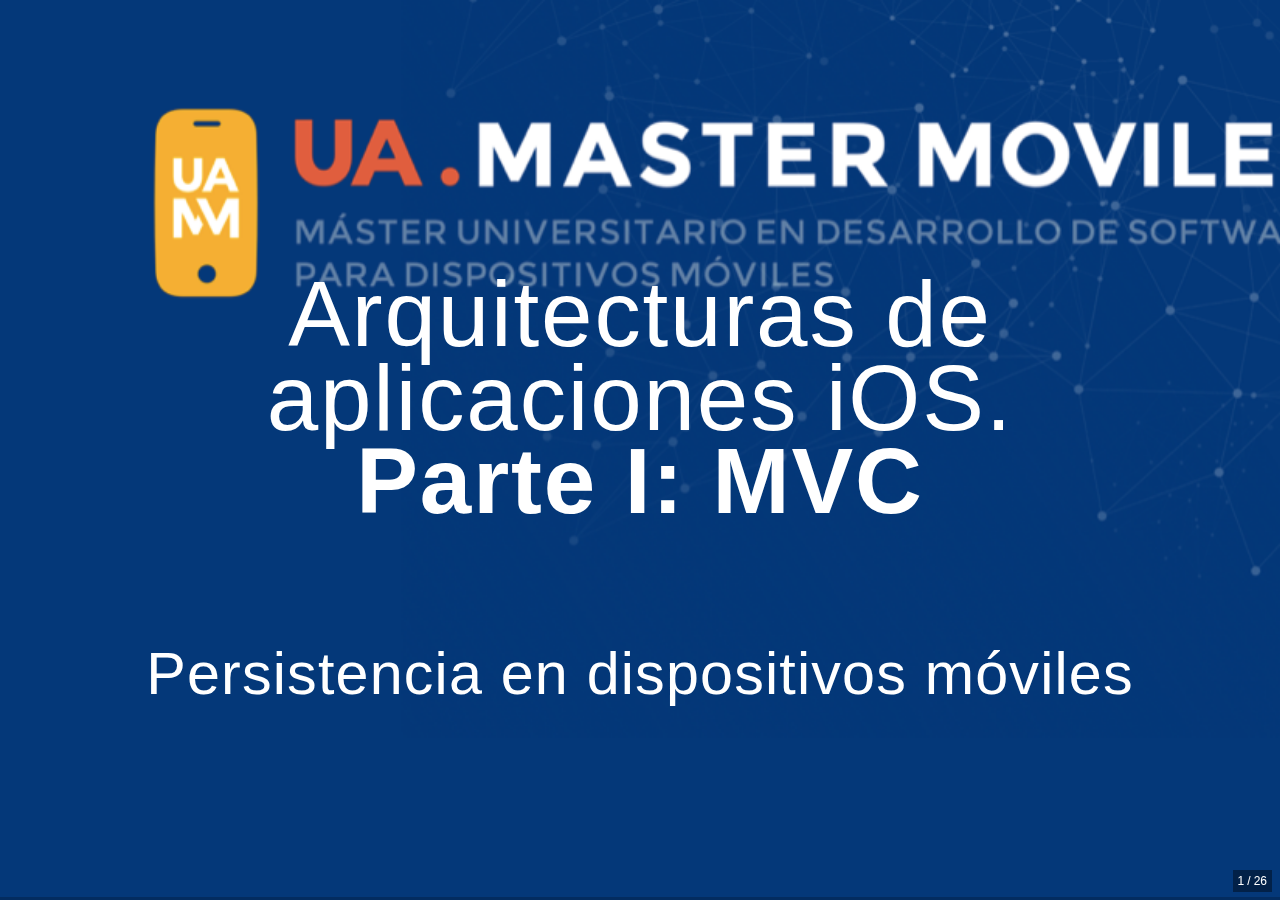
==== traspas/arquitecturas1/index.html @ 9c8a78f2 "1920" ====
<!doctype html>
<html>
	<head>
		<meta charset="utf-8">
		<meta name="viewport" content="width=device-width, initial-scale=1.0, maximum-scale=1.0, user-scalable=no">

		<title>Arquitecturas de aplicaciones iOS, parte I</title>

		<link rel="stylesheet" href="../../reveal.js-3.7.0/css/reveal.css">
		<link rel="stylesheet" href="../../reveal.js-3.7.0/css/theme/MM.css">

		<!-- Theme used for syntax highlighting of code -->
		<link rel="stylesheet" href="../../reveal.js-3.7.0/lib/css/github.css">

		<!-- Printing and PDF exports -->
		<script>
			var link = document.createElement( 'link' );
			link.rel = 'stylesheet';
			link.type = 'text/css';
			link.href = window.location.search.match( /print-pdf/gi ) ? '../../reveal.js-3.7.0/css/print/pdf.css' : '../../reveal.js-3.7.0/css/print/paper.css';
			document.getElementsByTagName( 'head' )[0].appendChild( link );
		</script>
	</head>
	<body>
		<div class="reveal">
			<div class="slides">
				<section data-markdown="traspas.md"></section>
			</div>
		</div>

		<script src="../../reveal.js-3.7.0/lib/js/head.min.js"></script>
		<script src="../../reveal.js-3.7.0/js/reveal.js"></script>

		<script>
			// More info about config & dependencies:
			// - https://github.com/hakimel/reveal.js#configuration
			// - https://github.com/hakimel/reveal.js#dependencies
			Reveal.initialize({
				history: true,
				dependencies: [
					{ src: '../../reveal.js-3.7.0/plugin/markdown/marked.js' },
					{ src: '../../reveal.js-3.7.0/plugin/markdown/markdown.js' },
					{ src: '../../reveal.js-3.7.0/plugin/notes/notes.js', async: true },
					{ src: '../../reveal.js-3.7.0/plugin/highlight/highlight.js', async: true, callback: function() { hljs.initHighlightingOnLoad(); } },
					{ src: '../../reveal.js-3.7.0/plugin/zoom-js/zoom.js', async: true }
				]
			});
			Reveal.configure({ 
				controls: false,
				slideNumber: 'c/t'
			});

		</script>
	</body>
</html>
---- reveal.js-3.7.0/css/theme/MM.css ----
@import url(https://fonts.googleapis.com/css?family=News+Cycle:400,700);
@import url(https://fonts.googleapis.com/css?family=Lato:400,700,400italic,700italic);

 .reveal .slides .titulo h1,
 .reveal .slides .titulo h2 {
  color: #fff; 
}

.reveal .backgrounds .titulo {
  background-image: url('../images/fondo_uamm.png');
  background-size: cover;
}

.backgrounds .dim {
     -webkit-filter: opacity(30%);
     -moz-filter: opacity(30%);
     -o-filter: opacity(30%);
     -ms-filter: opacity(30%);
     filter: opacity(30%);
 }


@font-face {
  font-family: "Helvetica Neue Light", sans-serif;
  font-size: 36px;
  font-weight: lighter;
  letter-spacing: -0.02em;
  color: black; 
}

/*********************************************
 * GLOBAL STYLES
 *********************************************/
body {
  background: #fff;
  background-color: #fff; }

.reveal {
  font-family: "Helvetica Neue Light", sans-serif;
  font-size: 30px;
  font-weight: lighter;
  color: black; }

.reveal .slides > section,
.reveal .slides > section > section {
  line-height: 1.3;
  font-weight: inherit; }

/*********************************************
 * HEADERS
 *********************************************/
.reveal h1,
.reveal h2,
.reveal h3,
.reveal h4,
.reveal h5,
.reveal h6 {
  margin: 0 0 20px 0;
  font-family: "Helvetica Neue Light", sans-serif;
  line-height: 0.9em;
  letter-spacing: 0.02em;
  word-wrap: break-word; 
}

.reveal h1 {
  font-size: 2.5em; 
  background-position: left center;
  background-repeat: no-repeat;
  padding: 80px 150px;  
}

.reveal h2 {
  font-size: 1.6em; }

.reveal h3 {
  font-size: 1.3em; }

.reveal h4 {
  font-size: 1em; }


/*********************************************
 * OTHER
 *********************************************/
.reveal p {
  margin: 20px 0;
  display: inline-block;
  text-align: left;
}

.reveal .caption {
  font-size: 0.5em;
  text-align: center;
}

/* Ensure certain elements are never larger than the slide itself */
.reveal img,
.reveal video,
.reveal iframe {
  max-width: 95%;
  max-height: 95%; }

.reveal strong,
.reveal b {
  font-weight: bold; }

.reveal em {
  font-style: italic; }

.reveal ol,
.reveal dl,
.reveal ul {
  display: inline-block;
  text-align: left;
  margin: 0 0 0 1em; }

.reveal ol {
  list-style-type: decimal; }

.reveal ul {
  list-style-type: disc; }

.reveal ul ul {
  list-style-type: square; 
  font-size: 0.9em;
}

.reveal ul ul ul {
  list-style-type: circle; }

.reveal ul ul,
.reveal ul ol,
.reveal ol ol,
.reveal ol ul {
  display: block;
  margin-left: 40px; }


.reveal dt {
  font-weight: bold; }

.reveal dd {
  margin-left: 40px; }

.reveal q,
.reveal blockquote {
  quotes: none; }

.reveal blockquote {
  display: block;
  position: relative;
  width: 70%;
  margin: 20px auto;
  padding: 5px;
  font-style: italic;
  background: rgb(234, 250, 243);
  box-shadow: 0px 0px 2px rgba(0, 0, 0, 0.2); 
  font-size: 0.75em;
  color: rgb(100,100,100);
  border-radius: 15px;
  padding: 1em;
}


.reveal blockquote:after{
  content: ' ';
  position: absolute;
  width: 0;
  height: 0;
  left: -1px;
  right: auto;
  top: auto;
  bottom: -20px;
  border: 22px solid;
  border-color: transparent transparent transparent rgb(234, 250, 243);
}

.reveal blockquote p:first-child,
.reveal blockquote p:last-child {
  display: inline-block; }

.reveal q {
  font-style: italic; }

.reveal pre {
  display: block;
  position: relative;
  width: 90%;
  margin: 20px auto;
  text-align: left;
  font-size: 0.55em;
  font-family: monospace;
  line-height: 1.2em;
  word-wrap: break-word;
  box-shadow: 0px 0px 6px rgba(0, 0, 0, 0.3); }

.reveal code {
  font-family: monospace; }

.reveal pre code {
  display: block;
  padding: 15px;
  overflow: auto;
  max-height: 400px;
  word-wrap: normal; }

.reveal table {
  margin: auto;
  border-collapse: collapse;
  border-spacing: 0; }

.reveal table th {
  font-weight: bold; }

.reveal table th,
.reveal table td {
  text-align: left;
  padding: 0.2em 0.5em 0.2em 0.5em;
  border-bottom: 1px solid; }

.reveal table th[align="center"],
.reveal table td[align="center"] {
  text-align: center; }

.reveal table th[align="right"],
.reveal table td[align="right"] {
  text-align: right; }

.reveal table tbody tr:last-child th,
.reveal table tbody tr:last-child td {
  border-bottom: none; }

.reveal sup {
  vertical-align: super; }

.reveal sub {
  vertical-align: sub; }

.reveal small {
  display: inline-block;
  font-size: 0.6em;
  line-height: 1.2em;
  vertical-align: top; }

.reveal small * {
  vertical-align: top; }

/*********************************************
 * LINKS
 *********************************************/
.reveal a {
  color: #2a76dd;
  text-decoration: none;
  -webkit-transition: color .15s ease;
  -moz-transition: color .15s ease;
  transition: color .15s ease; }

.reveal a:hover {
  color: #6ca0e8;
  text-shadow: none;
  border: none; }

.reveal .roll span:after {
  color: #fff;
  background: #1a53a1; }

/*********************************************
 * IMAGES
 *********************************************/
.reveal section img {
  margin: 15px 0px;
  background: rgba(255, 255, 255, 0.12);
}

.reveal section img.plain {
  border: 0;
  box-shadow: none; }

.reveal a img {
  -webkit-transition: all .15s linear;
  -moz-transition: all .15s linear;
  transition: all .15s linear; }

.reveal a:hover img {
  background: rgba(255, 255, 255, 0.2);
  border-color: #2a76dd;
  box-shadow: 0 0 20px rgba(0, 0, 0, 0.55); }

img.right_vertical_center {
  position: absolute;
  float:right;
  top: 50%;
  -webkit-transform: translateY(-50%);
  -ms-transform: translateY(-50%);
  transform: translateY(-50%);
}

/*********************************************
 * NAVIGATION CONTROLS
 *********************************************/
.reveal .controls .navigate-left,
.reveal .controls .navigate-left.enabled {
  border-right-color: #2a76dd; }

.reveal .controls .navigate-right,
.reveal .controls .navigate-right.enabled {
  border-left-color: #2a76dd; }

.reveal .controls .navigate-up,
.reveal .controls .navigate-up.enabled {
  border-bottom-color: #2a76dd; }

.reveal .controls .navigate-down,
.reveal .controls .navigate-down.enabled {
  border-top-color: #2a76dd; }

.reveal .controls .navigate-left.enabled:hover {
  border-right-color: #6ca0e8; }

.reveal .controls .navigate-right.enabled:hover {
  border-left-color: #6ca0e8; }

.reveal .controls .navigate-up.enabled:hover {
  border-bottom-color: #6ca0e8; }

.reveal .controls .navigate-down.enabled:hover {
  border-top-color: #6ca0e8; }

/*********************************************
 * PROGRESS BAR
 *********************************************/
.reveal .progress {
  background: rgba(0, 0, 0, 0.2); }

.reveal .progress span {
  background: #2a76dd;
  -webkit-transition: width 800ms cubic-bezier(0.26, 0.86, 0.44, 0.985);
  -moz-transition: width 800ms cubic-bezier(0.26, 0.86, 0.44, 0.985);
  transition: width 800ms cubic-bezier(0.26, 0.86, 0.44, 0.985); }


/* Columnas responsive. De http://adamkaplan.me/grid/ */

.column {
    float: left;
    padding-left: 1em;
    padding-right: 1em;
}
  
.column.full { width: 100%; }
.column.two-thirds { width: 66.7%; }
.column.half { width: 47%; padding-left: 3%}
.column.third { width: 33.3%; }
.column.fourth { width: 25%; }
.column.flow-opposite { float: right; }  


.clearfix:before,
.clearfix:after {
  content: " ";
  display: table;
  padding-top: 1em;
}

.clearfix:after {
  clear: both;
}
---- reveal.js-3.7.0/lib/css/github.css ----
/*

github.com style (c) Vasily Polovnyov <vast@whiteants.net>

*/

.hljs {
  display: block;
  overflow-x: auto;
  padding: 0.5em;
  color: #333;
  background: #f8f8f8;
}

.hljs-comment,
.hljs-quote {
  color: #998;
  font-style: italic;
}

.hljs-keyword,
.hljs-selector-tag,
.hljs-subst {
  color: #333;
  font-weight: bold;
}

.hljs-number,
.hljs-literal,
.hljs-variable,
.hljs-template-variable,
.hljs-tag .hljs-attr {
  color: #008080;
}

.hljs-string,
.hljs-doctag {
  color: #d14;
}

.hljs-title,
.hljs-section,
.hljs-selector-id {
  color: #900;
  font-weight: bold;
}

.hljs-subst {
  font-weight: normal;
}

.hljs-type,
.hljs-class .hljs-title {
  color: #458;
  font-weight: bold;
}

.hljs-tag,
.hljs-name,
.hljs-attribute {
  color: #000080;
  font-weight: normal;
}

.hljs-regexp,
.hljs-link {
  color: #009926;
}

.hljs-symbol,
.hljs-bullet {
  color: #990073;
}

.hljs-built_in,
.hljs-builtin-name {
  color: #0086b3;
}

.hljs-meta {
  color: #999;
  font-weight: bold;
}

.hljs-deletion {
  background: #fdd;
}

.hljs-addition {
  background: #dfd;
}

.hljs-emphasis {
  font-style: italic;
}

.hljs-strong {
  font-weight: bold;
}
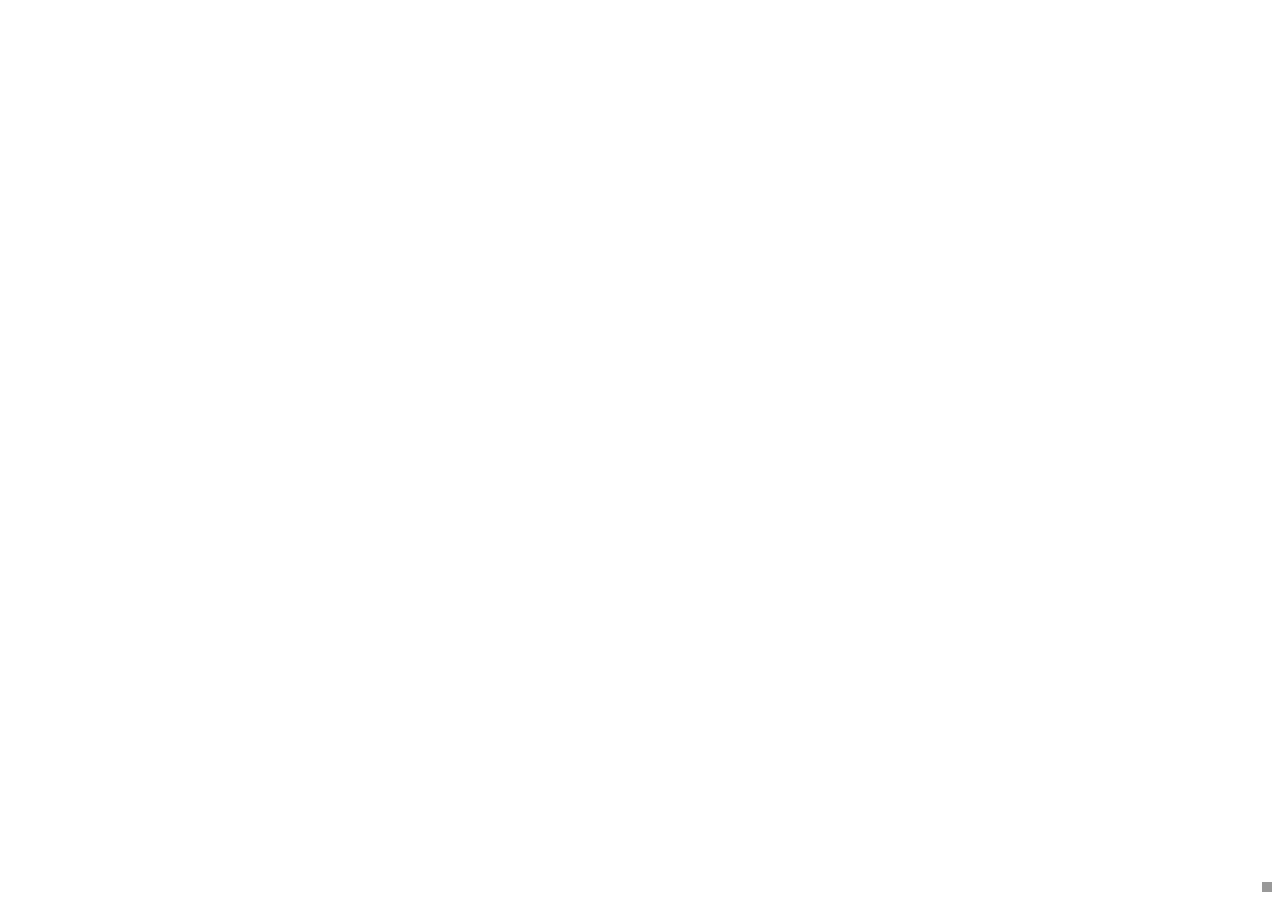
==== commit 790afa53: "2223" ====
--- a/traspas/arquitecturas1/index.html
+++ b/traspas/arquitecturas1/index.html
@@ -47,7 +47,8 @@
 			});
 			Reveal.configure({ 
 				controls: false,
-				slideNumber: 'c/t'
+				slideNumber: 'c/t',
+				transition: 'fade	'
 			});
 
 		</script>
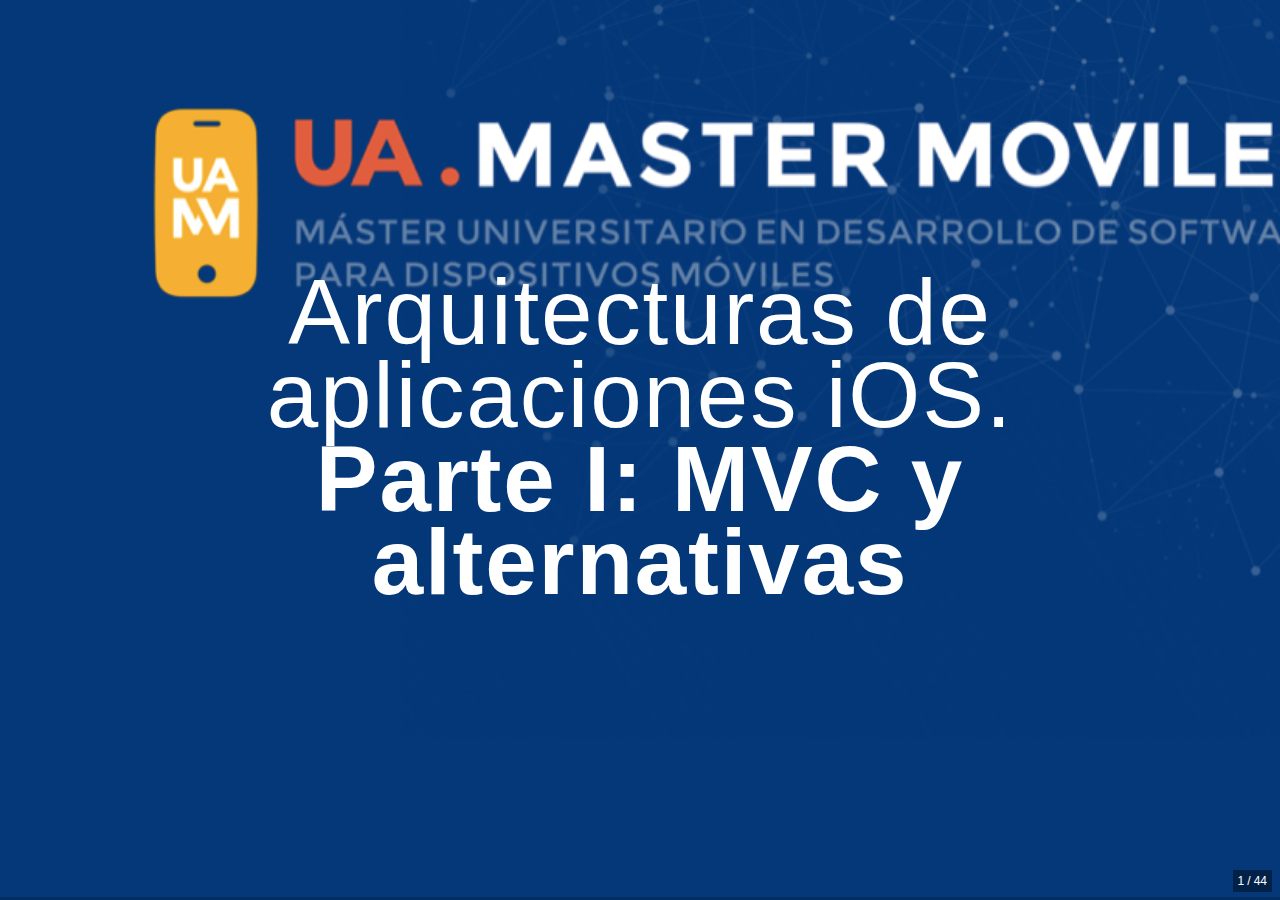
==== commit ff25d51a: "corregido bug sintaxis" ====
--- a/traspas/arquitecturas1/index.html
+++ b/traspas/arquitecturas1/index.html
@@ -48,7 +48,7 @@
 			Reveal.configure({ 
 				controls: false,
 				slideNumber: 'c/t',
-				transition: 'fade	'
+				transition: 'fade'
 			});
 
 		</script>
